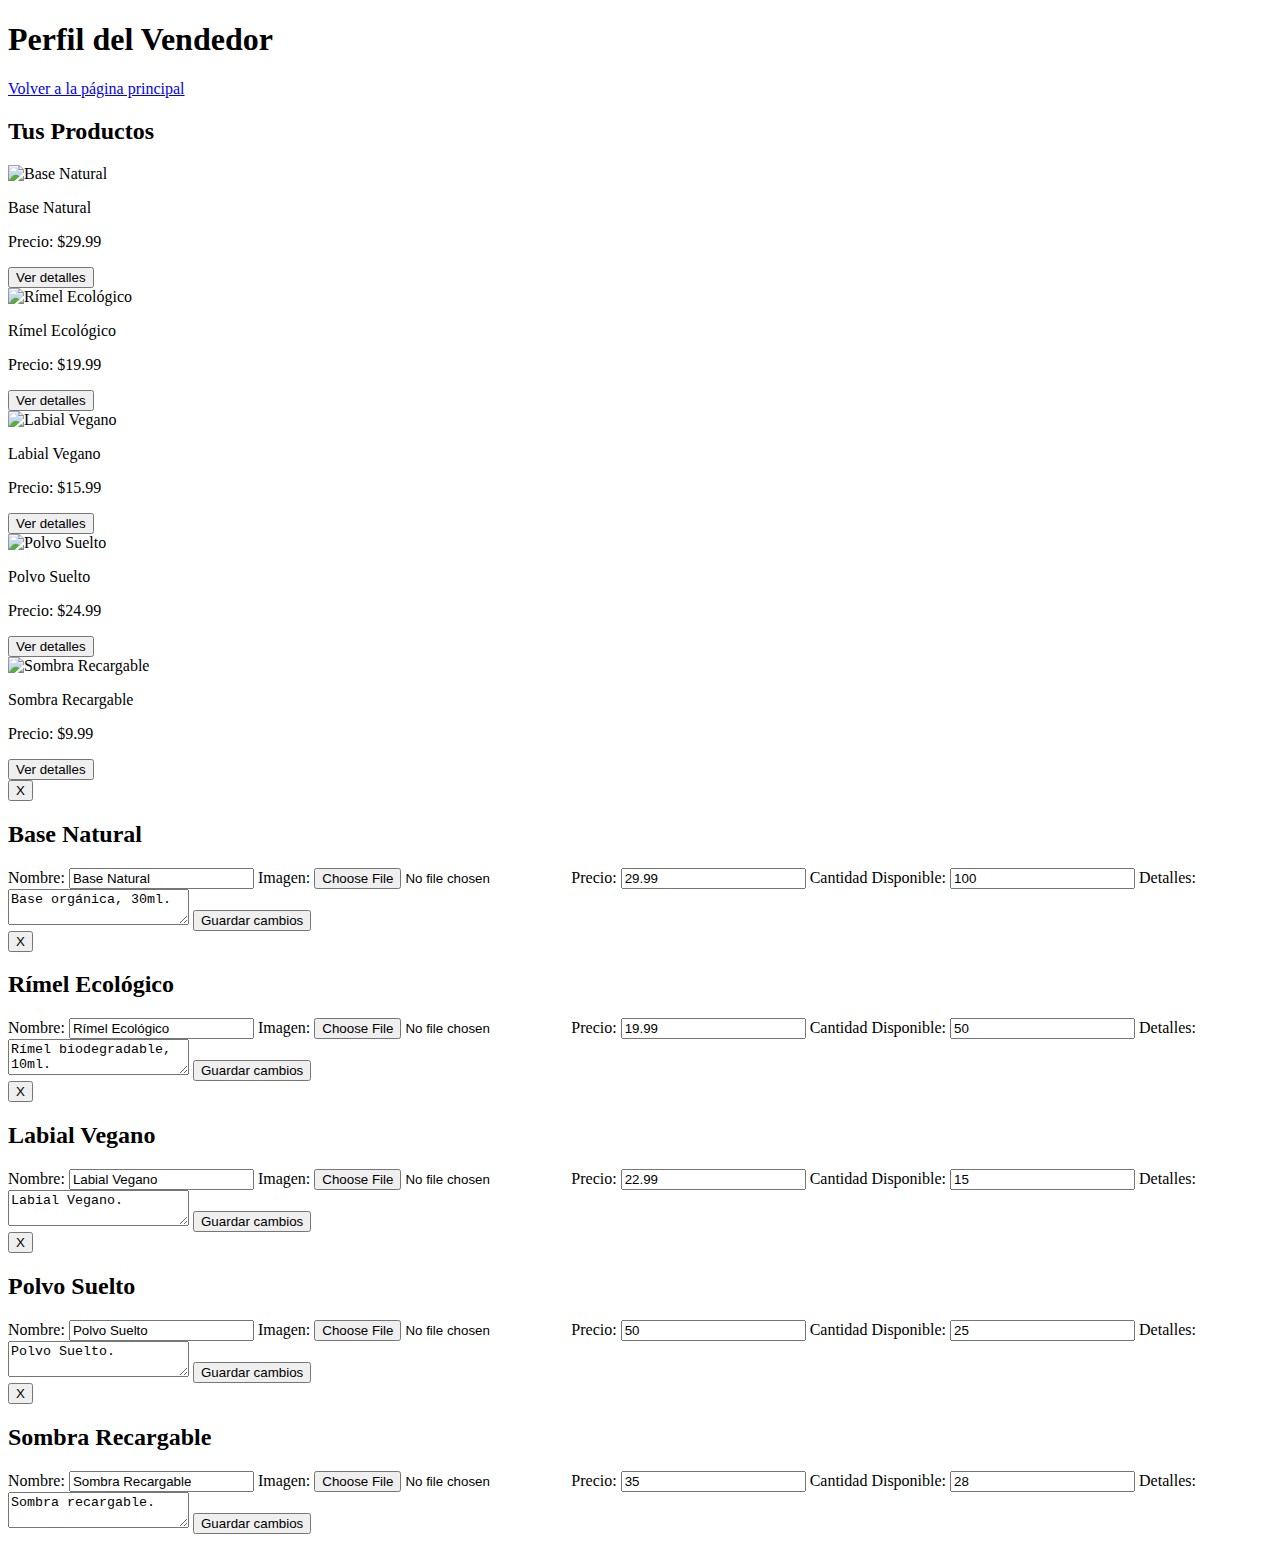
==== vendedor.html @ 1ee18ddc "Add files via upload" ====
<!DOCTYPE html>
<html lang="es">
<head>
    <meta charset="UTF-8">
    <meta name="viewport" content="width=device-width, initial-scale=1.0">
    <title>Perfil del Vendedor - Ecobeauty</title>
    <link rel="stylesheet" href="css/styles.css">

</head>
<body>
    <header>
        <h1>Perfil del Vendedor</h1>
        <a href="index.html">Volver a la página principal</a>
    </header>

    <section id="tus-productos">
        <h2>Tus Productos</h2>
        <div class="productos">
            <!-- Producto 1 -->
            <div class="vendedor-producto">
                <img src="images/basenatural.jpeg" alt="Base Natural">
                <p>Base Natural</p>
                <p>Precio: $29.99</p>
                <button onclick="abrirModal('modal-detalles-basenatural'); cargarDatos('basenatural')">Ver detalles</button>
            </div>
            <!-- Producto 2 -->
            <div class="vendedor-producto">
                <img src="images/rimelecologico.jpeg" alt="Rímel Ecológico">
                <p>Rímel Ecológico</p>
                <p>Precio: $19.99</p>
                <button onclick="abrirModal('modal-detalles-rimelecologico')">Ver detalles</button>
            </div>
            <!-- Producto 3 -->
            <div class="vendedor-producto">
                <img src="images/labialvegano.jpeg" alt="Labial Vegano">
                <p>Labial Vegano</p>
                <p>Precio: $15.99</p>
                <button onclick="abrirModal('modal-detalles-labialvegano')">Ver detalles</button>
            </div>
            <!-- Producto 4 -->
            <div class="vendedor-producto">
                <img src="images/polvosuelto.jpeg" alt="Polvo Suelto">
                <p>Polvo Suelto</p>
                <p>Precio: $24.99</p>
                <button onclick="abrirModal('modal-detalles-polvosuelto')">Ver detalles</button>
            </div>
            <!-- Producto 5 -->
            <div class="vendedor-producto">
                <img src="images/sombrarecargable.jpeg" alt="Sombra Recargable">
                <p>Sombra Recargable</p>
                <p>Precio: $9.99</p>
                <button onclick="abrirModal('modal-detalles-sombrarecargable')">Ver detalles</button>
            </div>
        </div>
    </section>

    <!-- Modales para los productos -->
        <!-- Modal Base Natural -->
        <div class="modal oculto" id="modal-detalles-basenatural">
            <div class="modal-contenido">
                <button class="modal-cerrar" onclick="cerrarModal('modal-detalles-basenatural')">X</button>
                <h2>Base Natural</h2>
                <label>Nombre:</label>
                <input type="text" id="nombre-basenatural" value="Base Natural">
                <label>Imagen:</label>
                <input type="file" id="imagen-basenatural">
                <label>Precio:</label>
                <input type="number" id="precio-base" value="29.99" min="0" step="0.01">
                <label>Cantidad Disponible:</label>
                <input type="number" id="cantidad-basenatural" value="100" min="0">
                <label>Detalles:</label>
                <textarea id="detalles-basenatural">Base orgánica, 30ml.</textarea>
                <button onclick="guardarCambios('basenatural')">Guardar cambios</button>
            </div>
        </div>

        <!-- Modal Rímel Ecológico -->
        <div class="modal oculto" id="modal-detalles-rimelecologico">
            <div class="modal-contenido">
                <button class="modal-cerrar" onclick="cerrarModal('modal-detalles-rimelecologico')">X</button>
                <h2>Rímel Ecológico</h2>
                <label>Nombre:</label>
                <input type="text" id="nombre-rimelecologico" value="Rímel Ecológico">
                <label>Imagen:</label>
                <input type="file" id="imagen-rimelecologico">
                <label>Precio:</label>
                <input type="number" id="precio-rimelecologico" value="19.99" min="0" step="0.01">
                <label>Cantidad Disponible:</label>
                <input type="number" id="cantidad-rimelecologico" value="50" min="0">
                <label>Detalles:</label>
                <textarea id="detalles-rimelecologico">Rímel biodegradable, 10ml.</textarea>
                <button onclick="guardarCambios('rimelecologico')">Guardar cambios</button>
            </div>
        </div>

        <!-- Modal Labial Vegano -->
        <div class="modal oculto" id="modal-detalles-labialvegano">
            <div class="modal-contenido">
                <button class="modal-cerrar" onclick="cerrarModal('modal-detalles-labialvegano')">X</button>
                <h2>Labial Vegano</h2>
                <label>Nombre:</label>
                <input type="text" id="nombre-labialvegano" value="Labial Vegano">
                <label>Imagen:</label>
                <input type="file" id="imagen-labialvegano">
                <label>Precio:</label>
                <input type="number" id="precio-labialvegano" value="22.99" min="0" step="0.01">
                <label>Cantidad Disponible:</label>
                <input type="number" id="cantidad-labialvegano" value="15" min="0">
                <label>Detalles:</label>
                <textarea id="detalles-labialvegano">Labial Vegano.</textarea>
                <button onclick="guardarCambios('labialvegano')">Guardar cambios</button>
            </div>
        </div>

        <!-- Modal Polvo Suelto -->
        <div class="modal oculto" id="modal-detalles-polvosuelto">
            <div class="modal-contenido">
                <button class="modal-cerrar" onclick="cerrarModal('modal-detalles-polvosuelto')">X</button>
                <h2>Polvo Suelto</h2>
                <label>Nombre:</label>
                <input type="text" id="nombre-polvosuelto" value="Polvo Suelto">
                <label>Imagen:</label>
                <input type="file" id="imagen-polvosuelto">
                <label>Precio:</label>
                <input type="number" id="precio-polvosuelto" value="50" min="0" step="0.01">
                <label>Cantidad Disponible:</label>
                <input type="number" id="cantidad-polvosuelto" value="25" min="0">
                <label>Detalles:</label>
                <textarea id="detalles-polvosuelto">Polvo Suelto.</textarea>
                <button onclick="guardarCambios('polvosuelto')">Guardar cambios</>
            </div>
        </div>

        <!-- Modal Sombra Recargable -->
        <div class="modal oculto" id="modal-detalles-sombrarecargable">
            <div class="modal-contenido">
                <button class="modal-cerrar" onclick="cerrarModal('modal-detalles-sombrarecargable')">X</button>
                <h2>Sombra Recargable</h2>
                <label>Nombre:</label>
                <input type="text" id="nombre-sombrarecargable" value="Sombra Recargable">
                <label>Imagen:</label>
                <input type="file" id="imagen-sombrarecargable">
                <label>Precio:</label>
                <input type="number" id="precio-sombrarecargable" value="35" min="0" step="0.01">
                <label>Cantidad Disponible:</label>
                <input type="number" id="cantidad-sombrarecargable" value="28" min="0">
                <label>Detalles:</label>
                <textarea id="detalles-sombrarecargable">Sombra recargable.</textarea>
                <button onclick="guardarCambios('sombrarecargable')">Guardar cambios</button>
            </div>
        </div>

    <script src="js/main.js" defer></script>
</body>
</html>
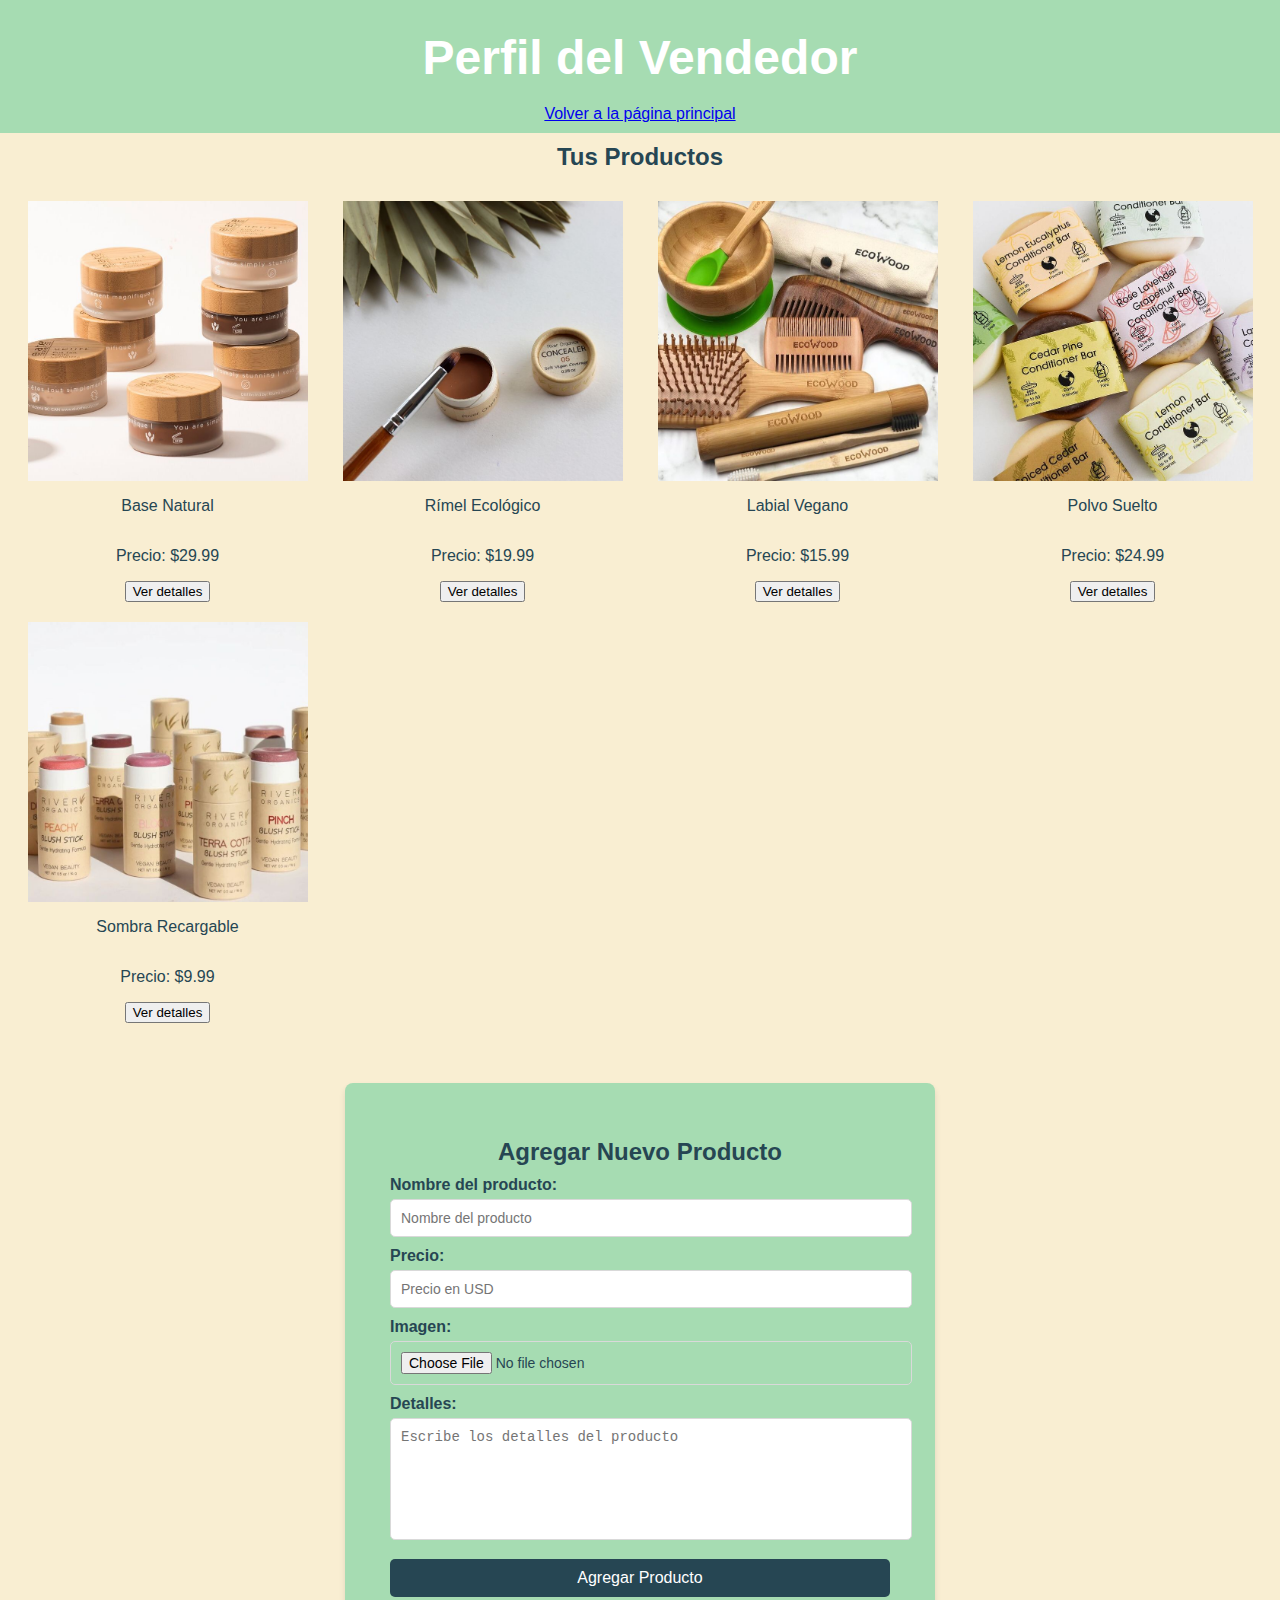
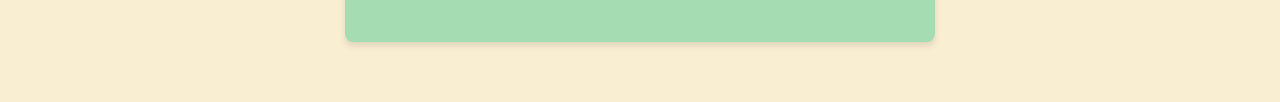
==== commit 6c3cc032: "Hosting" ====
--- a/vendedor.html
+++ b/vendedor.html
@@ -150,6 +150,30 @@
             </div>
         </div>
 
+        <div class="formulario-nuevo-producto">
+            <h2>Agregar Nuevo Producto</h2>
+            <form id="form-agregar-producto">
+                <label for="nombre-producto">Nombre del producto:</label>
+                <input type="text" id="nombre-producto" placeholder="Nombre del producto" required>
+                
+                <label for="precio-producto">Precio:</label>
+                <input type="number" id="precio-producto" placeholder="Precio en USD" min="0" step="0.01" required>
+                
+                <label for="imagen-producto">Imagen:</label>
+                <input type="file" id="imagen-producto" accept="image/*" required>
+                
+                <label for="detalles-producto">Detalles:</label>
+                <textarea id="detalles-producto" placeholder="Escribe los detalles del producto" required></textarea>
+                
+                <button type="submit" class="btn-agregar-producto">Agregar Producto</button>
+            </form>
+        </div>
+        
+        <div id="productos-nuevos" class="productos-nuevos">
+            <div class="productos-contenedor"></div>
+        </div>
+        
+
     <script src="js/main.js" defer></script>
 </body>
 </html>
--- a/css/styles.css
+++ b/css/styles.css
@@ -0,0 +1,609 @@
+/* --------------------------- Variables CSS --------------------------- */
+:root {
+    --color-fondo: rgba(249,238,210,1); /* Fondo suave */
+    --color-principal: rgba(135,213,166,0.73); /* Color principal */
+    --color-secundario: rgba(84,174,127,0.8); /* Color complementario */
+    --color-texto: #264653; /* Texto oscuro */
+    --color-hover: rgba(101,194,145,0.9); /* Hover */
+    --color-borde: #ccc;
+    --color-gris: #666;
+}
+
+/* --------------------------- Estilos generales --------------------------- */
+body {
+    background-color: var(--color-fondo); /* Fondo */
+    color: var(--color-texto); /* Texto */
+    font-family: 'Arial', sans-serif;
+    margin: 0;
+    padding: 0;
+}
+
+/* --------------------------- Encabezado --------------------------- */
+header {
+    background: var(--color-principal);
+    color: white;
+    padding: 10px 0;
+    text-align: center;
+}
+
+h1{
+    margin: 20px;
+    text-align: center;
+    font-size: 3rem;
+}
+
+h2 {
+    margin: 10px;
+    text-align: center;
+}
+
+/* --------------------------- Botones --------------------------- */
+.btn-ver-productos,
+.btn-carrito,
+.btn-agregar {
+    background: var(--color-principal);
+    color: white;
+    padding: 10px 20px;
+    border: none;
+    border-radius: 5px;
+    cursor: pointer;
+    transition: background-color 0.3s ease;
+}
+
+.btn-ver-productos:hover,
+.btn-carrito:hover,
+.btn-agregar:hover {
+    background: var(--color-hover);
+}
+
+/* --------------------------- Navegación --------------------------- */
+nav ul {
+    list-style-type: none;
+    padding: 0;
+}
+
+nav ul li {
+    display: inline;
+    margin: 0 15px;
+}
+
+nav a {
+    color: var(--color-texto);
+    text-decoration: none;
+}
+
+/* --------------------------- Página principal --------------------------- */
+.pagina-principal {
+    text-align: center;
+    padding: 50px 0;
+}
+
+.btn-ver-productos {
+    background: var(--color-secundario);
+    color: var(--color-texto);
+    padding: 10px 20px;
+    border: none;
+    border-radius: 5px;
+    cursor: pointer;
+    transition: background-color 0.3s ease;
+}
+
+.btn-ver-productos:hover {
+    background-color: var(--color-hover);
+}
+
+/* --------------------------- Sección de productos --------------------------- */
+#productos-principal {
+    padding: 20px;
+}
+
+.categorias {
+    text-align: center;
+    margin-bottom: 20px;
+}
+
+.categoria {
+    margin: 0 10px;
+    padding: 10px 15px;
+    background: var(--color-principal);
+    color: var(--color-texto);
+    border: none;
+    cursor: pointer;
+}
+
+/* Contenedor de productos */
+.productos-container {
+    display: flex;
+    flex-wrap: wrap;
+    justify-content: center;
+}
+
+.producto {
+    background: white;
+    border: 1px solid var(--color-borde);
+    margin: 10px;
+    padding: 10px;
+    text-align: center;
+    width: 150px;
+}
+
+.producto img {
+    max-width: 100%;
+    height: auto;
+}
+
+/* --------------------------- Pie de página --------------------------- */
+footer {
+    text-align: center;
+    padding: 10px 0;
+    background: var(--color-principal);
+    color: var(--color-texto);
+    position: relative;
+    bottom: 0;
+    width: 100%;
+}
+
+/* --------------------------- Modales y carritos --------------------------- */
+/* Modal general */
+.modal {
+    display: none;
+    position: fixed;
+    z-index: 1000;
+    left: 0;
+    top: 0;
+    width: 100%;
+    height: 100%;
+    overflow-y: auto;
+    background-color: rgba(0, 0, 0, 0.5);
+    display: flex;
+    justify-content: center;
+    align-items: center;
+    transition: visibility 0s, opacity 0.3s ease;
+}
+
+.modal.visible {
+    display: flex;
+    opacity: 1;
+}
+
+.modal.oculto {
+    display: none; /* Oculta el modal */
+    opacity: 0;
+}
+
+.modal-contenido {
+    position: relative; /* Posicionamiento relativo para que la "X" sea relativa al cuadro */
+    background-color: white;
+    border-radius: 10px;
+    padding: 20px;
+    width: 90%; /* Ajustable según el diseño */
+    max-width: 500px; /* Limita el tamaño máximo del modal */
+    box-shadow: 0px 4px 10px rgba(0, 0, 0, 0.25);
+}
+
+/* Botón cerrar */
+.modal .cerrar {
+    position: absolute; /* Absoluto, pero relativo al cuadro modal */
+    top: 10px;
+    right: 10px;
+    background: none;
+    border: none;
+    font-size: 20px;
+    font-weight: bold;
+    cursor: pointer;
+    color: #333;
+    transition: color 0.2s ease;
+}
+
+/* Detalles del modal */
+.modal .modal-detalle {
+    display: flex;
+    gap: 20px;
+}
+
+.modal .modal-imagen {
+    width: 150px;
+}
+
+.modal .modal-info h3 {
+    font-size: 20px;
+    margin: 0;
+}
+
+.modal .cantidad {
+    display: flex;
+    gap: 10px;
+    align-items: center;
+    margin-top: 10px;
+}
+
+.modal .btn-agregar {
+    margin-top: 10px;
+    background-color: var(--color-secundario);
+    color: var(--color-texto);
+    border: none;
+    padding: 8px 16px;
+    cursor: pointer;
+    border-radius: 4px;
+    transition: background-color 0.3s ease;
+}
+
+.modal .btn-agregar:hover {
+    background-color: var(--color-hover);
+}
+
+/* Carrito */
+.btn-carrito {
+    position: fixed;
+    bottom: 20px;
+    right: 20px;
+    padding: 10px 20px;
+    background-color: var(--color-secundario);
+    color: var(--color-texto);
+    border: none;
+    border-radius: 5px;
+    cursor: pointer;
+    transition: background-color 0.3s ease;
+}
+
+.btn-carrito:hover {
+    background-color: var(--color-hover);
+}
+
+/* --------------------------- Modal de pago --------------------------- */
+.modal-contenido-pago {
+    display: flex;
+    flex-direction: column;
+    padding: 20px;
+    background-color: white;
+    width: 70%;
+    height: 70%;
+    border-radius: 8px;
+    overflow-y: auto;
+    box-shadow: 0 2px 10px rgba(0, 0, 0, 0.3);
+}
+
+.modal.visible {
+    display: flex; /* Muestra el modal */
+    opacity: 1; /* Asegura visibilidad */
+}
+
+.modal.oculto {
+    display: none; /* Oculta el modal */
+    opacity: 0;
+}
+
+.pago-info {
+    display: flex;
+    width: 100%;
+    gap: 20px;
+}
+
+.pago-detalles, .pago-opciones {
+    flex: 1;
+}
+
+.pago-opciones button {
+    width: 100%;
+    padding: 10px;
+    background-color: var(--color-secundario);
+    color: var(--color-texto);
+    border: none;
+    border-radius: 5px;
+    cursor: pointer;
+    transition: background-color 0.3s ease;
+}
+
+.pago-opciones button:hover {
+    background-color: var(--color-hover);
+}
+
+/* --------------------------- Vendedor --------------------------- */
+.productos {
+    display: grid;
+    grid-template-columns: repeat(4, 1fr);
+    gap: 20px;
+    padding: 20px;
+}
+
+.producto:hover {
+    transform: scale(1.05);
+}
+
+.vendedor-producto {
+    display: flex;
+    flex-direction: column;
+    align-items: center;
+    justify-content: center;
+}
+
+.vendedor-producto img {
+    width: 280px; /* Cambiar a un ancho más pequeño */
+    height: auto; /* Mantener la proporción de la imagen */
+    object-fit: cover; /* Asegura que la imagen ocupe el espacio sin deformarse */
+}
+
+
+.formulario-nuevo-producto {
+    background-color: rgba(135,213,166,0.7300000190734863); /* Fondo suave */
+    padding: 45px;
+    border-radius: 8px;
+    margin: 40px auto;
+    max-width: 500px;
+    box-shadow: 0 4px 6px rgba(0, 0, 0, 0.1);
+    font-family: 'Arial', sans-serif;
+}
+
+.formulario-nuevo-producto h2 {
+    text-align: center;
+    color: #264653;
+}
+
+.formulario-nuevo-producto label {
+    display: block;
+    margin-top: 10px;
+    font-weight: bold;
+    color: #264653;
+}
+
+.formulario-nuevo-producto input, 
+.formulario-nuevo-producto textarea {
+    width: 100%;
+    padding: 10px;
+    margin-top: 5px;
+    border: 1px solid #d9d9d9;
+    border-radius: 5px;
+    font-size: 14px;
+}
+
+.formulario-nuevo-producto textarea {
+    resize: none;
+    height: 100px;
+}
+
+.formulario-nuevo-producto .btn-agregar-producto {
+    margin-top: 15px;
+    background-color: #264653;
+    color: #fff;
+    padding: 10px 15px;
+    border: none;
+    border-radius: 5px;
+    cursor: pointer;
+    font-size: 16px;
+    width: 100%;
+    transition: background-color 0.3s;
+}
+
+.formulario-nuevo-producto .btn-agregar-producto:hover {
+    background-color: #264653;
+}
+
+.productos-nuevos {
+    margin: 20px auto;
+    max-width: 800px;
+}
+
+.productos-nuevos h2 {
+    text-align: center;
+    color: #264653;
+}
+
+.productos-contenedor {
+    display: grid;
+    grid-template-columns: repeat(auto-fill, minmax(200px, 1fr));
+    gap: 20px;
+}
+
+.productos-contenedor .producto {
+    background-color: #ffffff;
+    padding: 15px;
+    border-radius: 8px;
+    box-shadow: 0 4px 6px rgba(0, 0, 0, 0.1);
+    text-align: center;
+}
+
+.productos-contenedor .producto img {
+    max-width: 100%;
+    border-radius: 8px;
+}
+
+.productos-contenedor .producto h3 {
+    margin-top: 10px;
+    color: #2a9d8f;
+}
+
+.productos-contenedor .producto p {
+    margin: 5px 0;
+    color: #264653;
+}
+
+/* --------------------------- Modal de Login --------------------------- */
+.modal-login {
+    display: none;
+    position: fixed;
+    z-index: 1000;
+    left: 0;
+    top: 0;
+    width: 100%;
+    height: 100%;
+    background-color: rgba(0, 0, 0, 0.5); /* Fondo semitransparente */
+    display: flex;
+    justify-content: center;
+    align-items: center;
+    transition: visibility 0s, opacity 0.3s ease;
+}
+
+.modal-login.visible {
+    display: flex;
+    opacity: 1;
+}
+
+.modal-login-contenido {
+    background: var(--color-principal);
+    border-radius: 10px;
+    padding: 30px;
+    width: 90%;
+    max-width: 400px;
+    text-align: center;
+    box-shadow: 0px 4px 10px rgba(0, 0, 0, 0.25);
+}
+
+.modal-login h2 {
+    color: white;
+    margin-bottom: 20px;
+}
+
+.modal-login input {
+    width: 100%;
+    padding: 10px;
+    margin: 10px 0;
+    border: 1px solid var(--color-borde);
+    border-radius: 5px;
+    font-size: 16px;
+}
+
+.modal-login button {
+    background: white;
+    color: var(--color-principal);
+    padding: 10px;
+    border: none;
+    border-radius: 5px;
+    cursor: pointer;
+    font-size: 16px;
+    transition: background-color 0.3s ease, color 0.3s ease;
+}
+
+.modal-login button:hover {
+    background: var(--color-hover);
+    color: white;
+}
+
+
+/* Fondo semi-transparente para el modal */
+.modal-overlay {
+    position: fixed;
+    top: 0;
+    left: 0;
+    width: 100%;
+    height: 100%;
+    background-color: rgba(0, 0, 0, 0.5);
+    z-index: 999;
+}
+
+/* Animación */
+@keyframes slideIn {
+    from {
+        transform: translate(-50%, -60%);
+        opacity: 0;
+    }
+    to {
+        transform: translate(-50%, -50%);
+        opacity: 1;
+    }
+}
+
+/* Modal de login */
+.formulario-login {
+    display: flex;
+    flex-direction: column;
+    gap: 15px;
+    padding: 20px;
+}
+
+.formulario-login label {
+    font-weight: bold;
+    color: #264653;
+    margin-bottom: 5px;
+}
+
+.formulario-login input {
+    padding: 10px;
+    border: 1px solid var(--color-borde);
+    border-radius: 5px;
+    font-size: 14px;
+}
+
+.formulario-login input::placeholder {
+    color: var(--color-gris);
+    font-size: 12px;
+}
+
+.btn-agregar-producto {
+    width: 100%;
+    padding: 10px;
+    background-color: var(--color-secundario);
+    color: var(--color-texto);
+    border: none;
+    border-radius: 5px;
+    cursor: pointer;
+    font-size: 16px;
+    transition: background-color 0.3s ease;
+}
+
+.btn-agregar-producto:hover {
+    background-color: var(--color-hover);
+}
+
+/* Barra de búsqueda circular */
+.barra-busqueda {
+    display: flex;
+    justify-content: center;
+    align-items: center;
+    gap: 10px;
+    margin: 20px auto;
+    width: 90%;
+    max-width: 400px;
+    background-color: var(--color-principal);
+    border-radius: 50px;
+    box-shadow: 0 4px 8px rgba(0, 0, 0, 0.15);
+    padding: 10px 15px;
+}
+
+.barra-busqueda input {
+    flex-grow: 1;
+    border: none;
+    border-radius: 50px;
+    padding: 10px 15px;
+    font-size: 14px;
+    outline: none;
+    color: var(--color-texto);
+    background-color: var(--color-secundario);
+}
+
+.barra-busqueda input::placeholder {
+    color: var(--color-gris);
+    font-size: 12px;
+}
+
+.barra-busqueda button {
+    border: none;
+    background: none;
+    cursor: pointer;
+}
+
+.icono-busqueda {
+    width: 20px;
+    height: 20px;
+    filter: invert(1); /* Ajusta el color del ícono según la paleta */
+}
+
+
+/* --------------------------- Responsividad --------------------------- */
+@media (max-width: 768px) {
+    .productos-container {
+        flex-direction: column;
+        align-items: center;
+    }
+
+    .producto {
+        width: 90%;
+    }
+
+    .modal-contenido {
+        width: 95%;
+    }
+    .modal-login-contenido {
+        width: 95%;
+        padding: 20px;
+    }
+}
